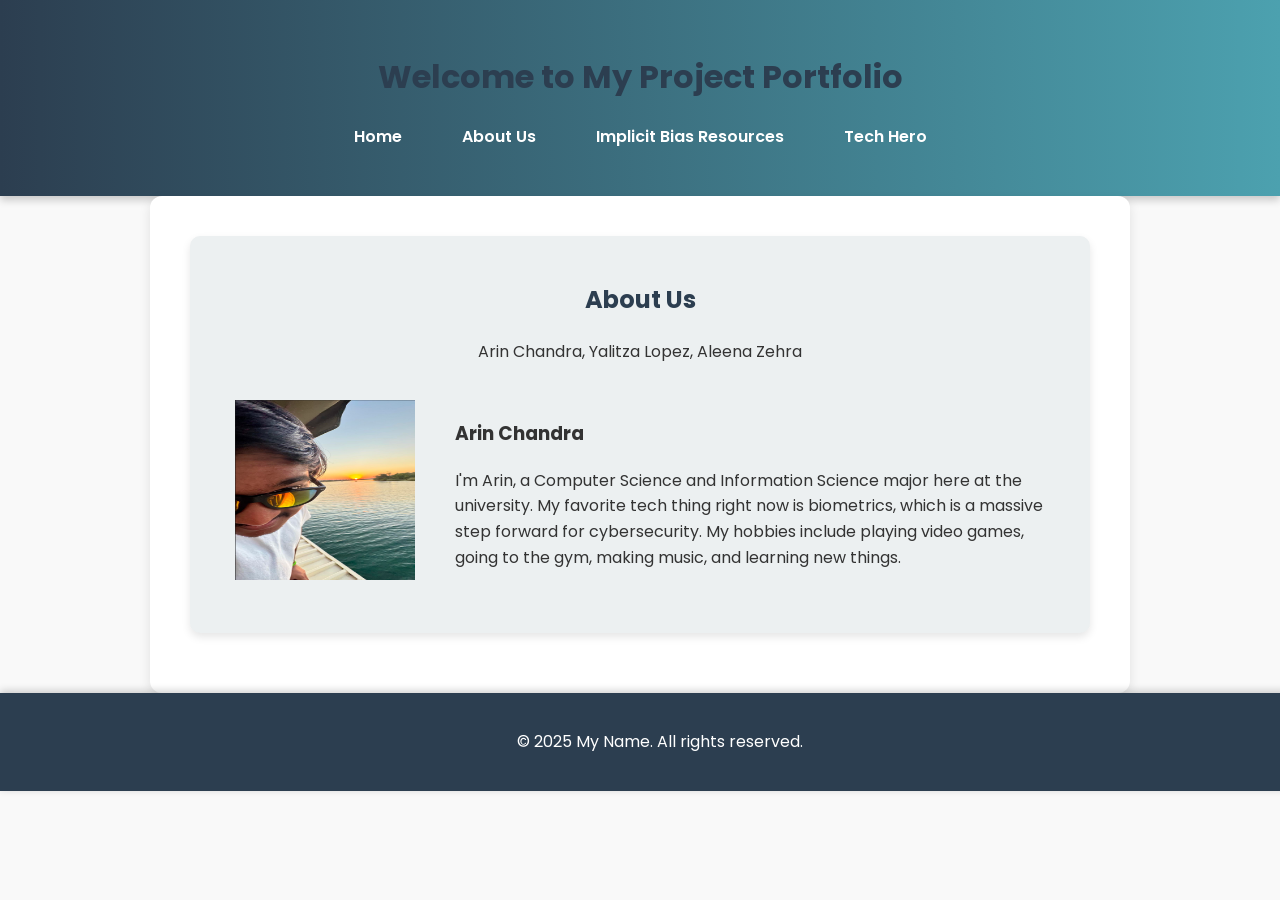
==== about.html @ 082a5c59 "Update about.html" ====
<!DOCTYPE html>
<html lang="en">
<head>
    <meta charset="UTF-8">
    <meta name="viewport" content="width=device-width, initial-scale=1.0">
    <title>My Project Portfolio</title>
    <link rel="stylesheet" href="styles.css">
</head>
<body>
    <header class="site-header">
        <h1>Welcome to My Project Portfolio</h1>
        <nav>
            <ul class="nav-menu">
                <li><a href="p2.html">Home</a></li>
                <li><a href="about.html">About Us</a></li>
                <li><a href="resources.html">Implicit Bias Resources</a></li>
                <li><a href="tech-hero.html">Tech Hero</a></li>
            </ul>
        </nav>
    </header>
    
    <main class="main-content">
        <section class="intro-section">
            <h2>About Us</h2>
            <p>Arin Chandra, Yalitza Lopez, Aleena Zehra</p>
            <div class = "person">
            <div class = "personimage">
                <img src = "img/arin.png" height="180" width="180">
            </div>
            <div class = "persontext">
                <h3>Arin Chandra</h3>
                <p>I'm Arin, a Computer Science and Information Science major here at the university. My favorite tech thing right now is biometrics, which is a massive step forward for cybersecurity.
                My hobbies include playing video games, going to the gym, making music, and learning new things.</p>
            </div>
            </div>
        </section>
    </main>
    
    <footer class="site-footer">
        <p>&copy; 2025 My Name. All rights reserved.</p>
    </footer>
</body>
</html>
---- styles.css ----
/* Import Google Font */
@import url('https://fonts.googleapis.com/css2?family=Poppins:wght@300;400;600&display=swap');

/* General Styles */
body {
    font-family: 'Poppins', sans-serif;
    margin: 0;
    padding: 0;
    background-color: #f9f9f9;
    color: #333;
    line-height: 1.6;
}

/* Header Styles */
header.site-header {
    background: linear-gradient(to right, #2c3e50, #4ca1af);
    color: white;
    padding: 30px;
    text-align: center;
    box-shadow: 0px 4px 8px rgba(0, 0, 0, 0.2);
}

nav ul.nav-menu {
    list-style: none;
    padding: 0;
    display: flex;
    justify-content: center;
    gap: 20px;
    margin-top: 10px;
}

nav ul.nav-menu li {
    display: inline;
}

nav ul.nav-menu li a {
    color: white;
    text-decoration: none;
    font-weight: 600;
    padding: 10px 20px;
    border-radius: 8px;
    transition: background 0.3s ease, transform 0.2s ease;
}

nav ul.nav-menu li a:hover {
    background: rgba(255, 255, 255, 0.3);
    transform: scale(1.05);
}

/* Main Content */
main.main-content {
    padding: 40px;
    text-align: center;
    max-width: 900px;
    margin: auto;
    background: white;
    border-radius: 12px;
    box-shadow: 0px 4px 12px rgba(0, 0, 0, 0.1);
}

section.intro-section {
    background: #ecf0f1;
    padding: 25px;
    border-radius: 10px;
    box-shadow: 0px 4px 8px rgba(0, 0, 0, 0.1);
    margin-bottom: 20px;
}

h1, h2 {
    color: #2c3e50;
}

/* Footer Styles */
footer.site-footer {
    background: #2c3e50;
    color: white;
    text-align: center;
    padding: 20px;
    position: relative;
    bottom: 0;
    width: 100%;
    box-shadow: 0px -2px 8px rgba(0, 0, 0, 0.2);
}

.personimage {
  max-width: 100%;
  padding: 20px;
  flex-basis: 40%;
}

.persontext {
  padding: 20px 20px;
  text-align: left;
}

.person {
  display: flex;
  justify-content: left;
  text-align: left;
}
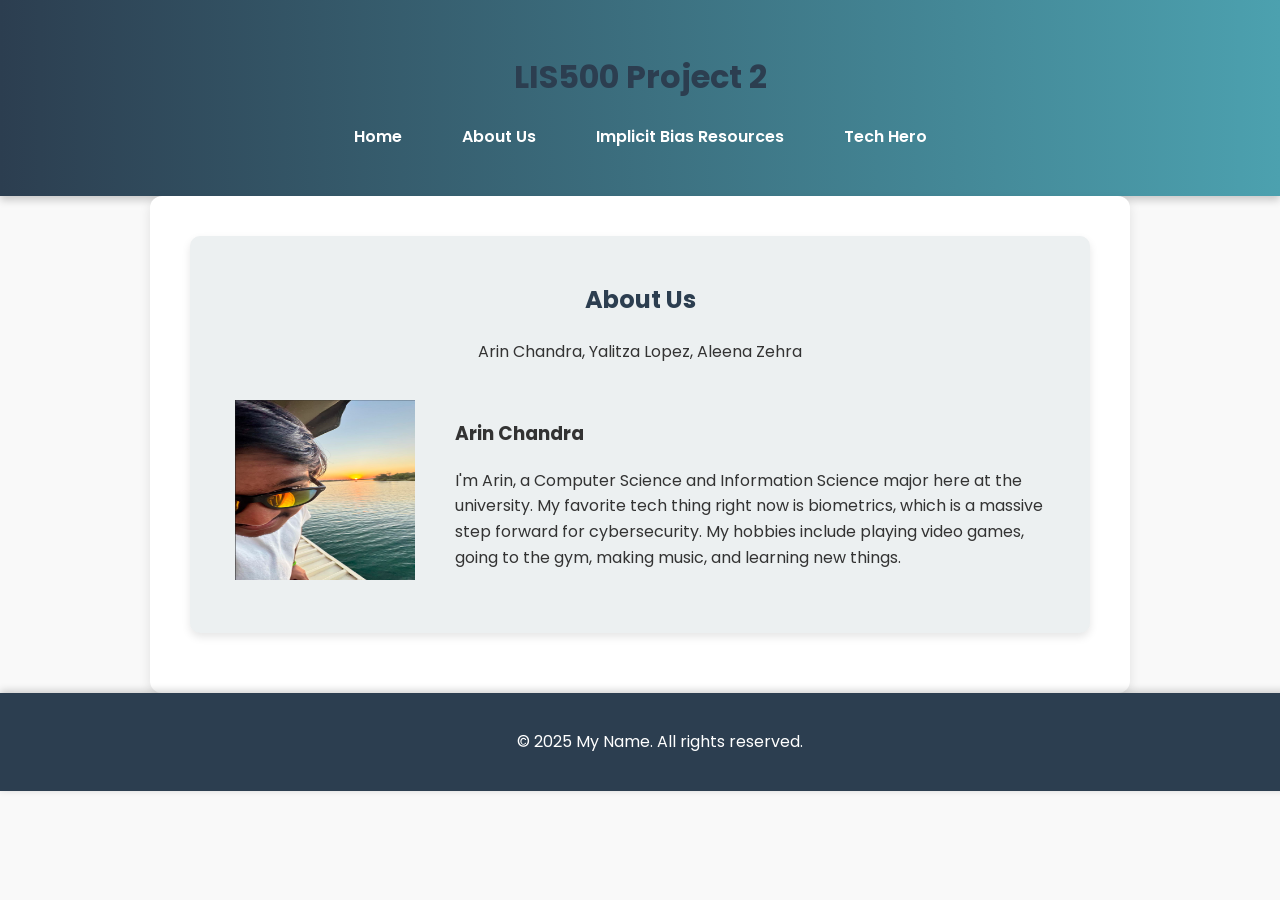
==== commit 7f0e3f52: "Update about.html" ====
--- a/about.html
+++ b/about.html
@@ -3,12 +3,12 @@
 <head>
     <meta charset="UTF-8">
     <meta name="viewport" content="width=device-width, initial-scale=1.0">
-    <title>My Project Portfolio</title>
+    <title>About Us!</title>
     <link rel="stylesheet" href="styles.css">
 </head>
 <body>
     <header class="site-header">
-        <h1>Welcome to My Project Portfolio</h1>
+        <h1>LIS500 Project 2</h1>
         <nav>
             <ul class="nav-menu">
                 <li><a href="p2.html">Home</a></li>
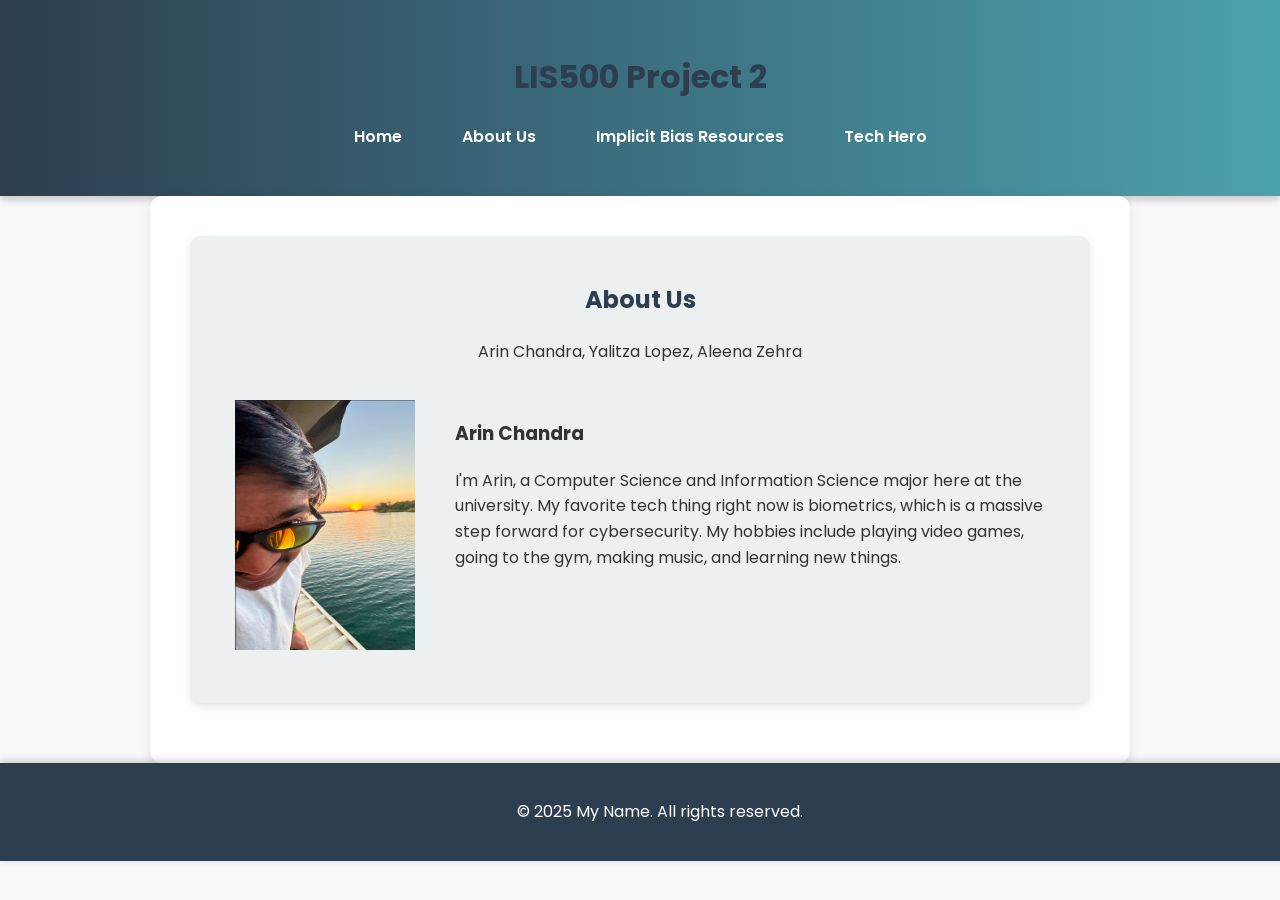
==== commit e5bb2277: "Update about.html" ====
--- a/about.html
+++ b/about.html
@@ -25,7 +25,7 @@
             <p>Arin Chandra, Yalitza Lopez, Aleena Zehra</p>
             <div class = "person">
             <div class = "personimage">
-                <img src = "img/arin.png" height="180" width="180">
+                <img src = "img/arin.png" height="250" width="180">
             </div>
             <div class = "persontext">
                 <h3>Arin Chandra</h3>
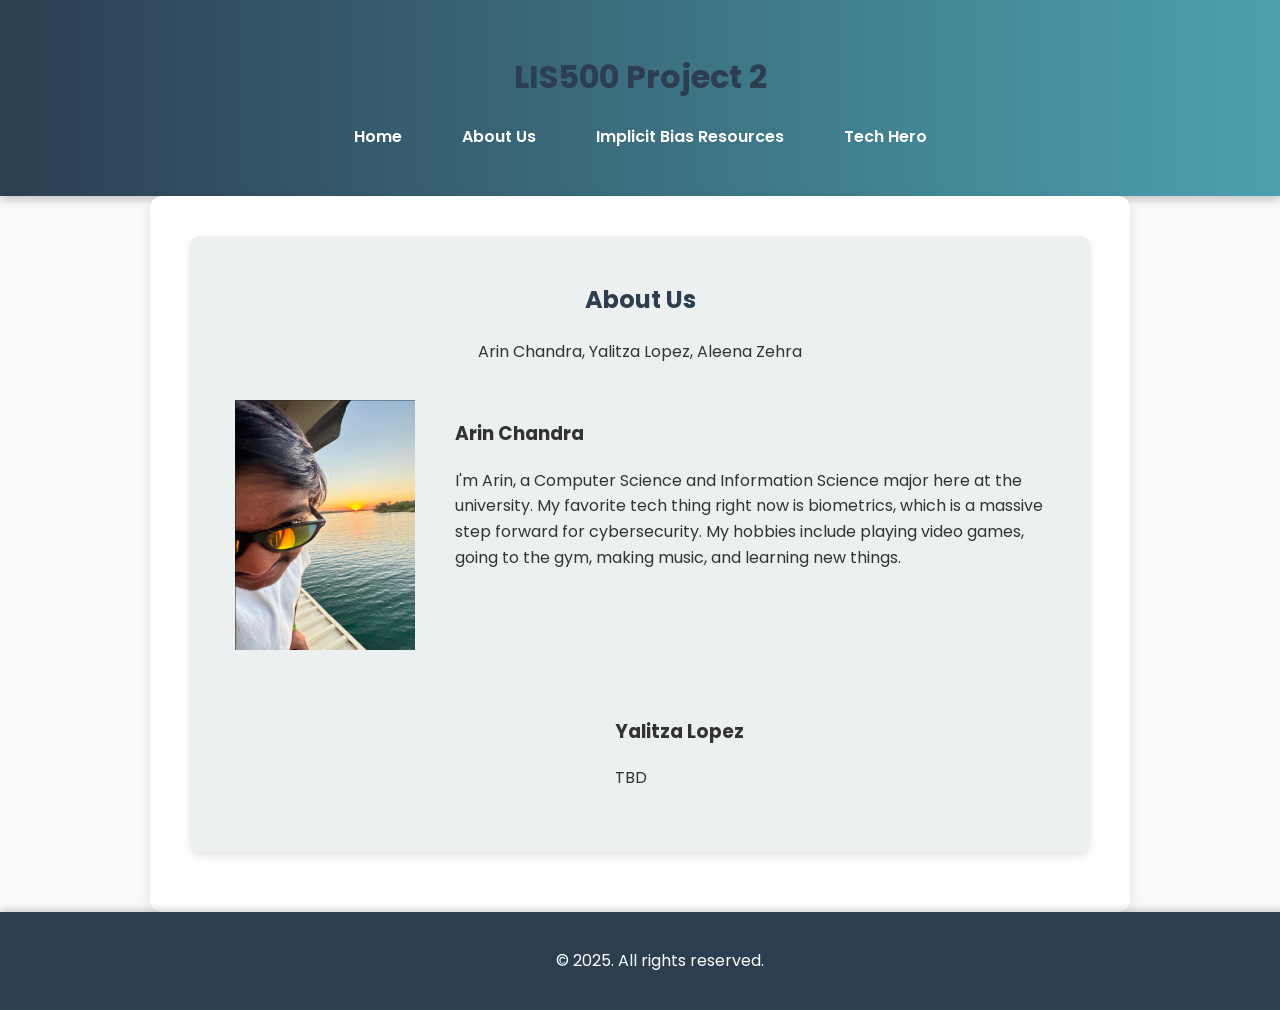
==== commit 5d34a918: "Update about.html" ====
--- a/about.html
+++ b/about.html
@@ -33,11 +33,20 @@
                 My hobbies include playing video games, going to the gym, making music, and learning new things.</p>
             </div>
             </div>
+            <div class = "person">
+            <div class = "personimage">
+                
+            </div>
+            <div class = "persontext">
+                <h3>Yalitza Lopez</h3>
+                <p>TBD</p>
+            </div>
+            </div>
         </section>
     </main>
     
     <footer class="site-footer">
-        <p>&copy; 2025 My Name. All rights reserved.</p>
+        <p>&copy; 2025. All rights reserved.</p>
     </footer>
 </body>
 </html>
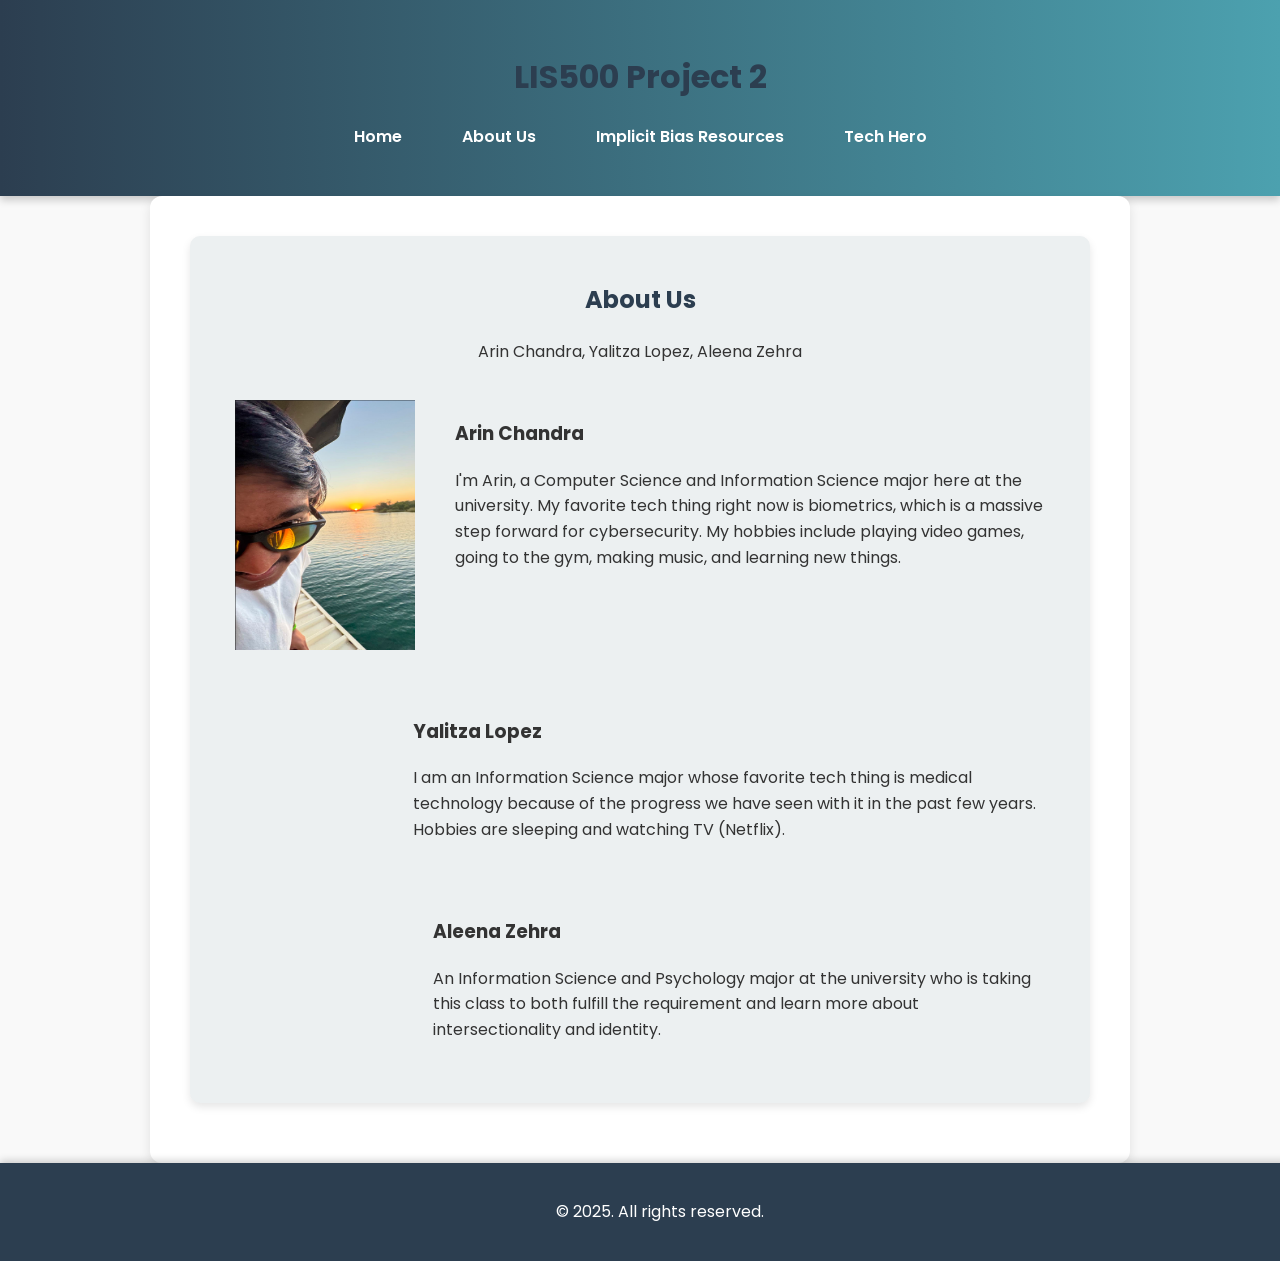
==== commit a1d7e435: "Update about.html" ====
--- a/about.html
+++ b/about.html
@@ -27,6 +27,7 @@
             <div class = "personimage">
                 <img src = "img/arin.png" height="250" width="180">
             </div>
+                <!-- Align images on the left. Text goes on the right. Follow through for every individual. -->
             <div class = "persontext">
                 <h3>Arin Chandra</h3>
                 <p>I'm Arin, a Computer Science and Information Science major here at the university. My favorite tech thing right now is biometrics, which is a massive step forward for cybersecurity.
@@ -39,7 +40,16 @@
             </div>
             <div class = "persontext">
                 <h3>Yalitza Lopez</h3>
-                <p>TBD</p>
+                <p>I am an Information Science major whose favorite tech thing is medical technology because of the progress we have seen with it in the past few years. Hobbies are sleeping and watching TV (Netflix).</p>
+            </div>
+            </div>
+            <div class = "person">
+            <div class = "personimage">
+                
+            </div>
+            <div class = "persontext">
+                <h3>Aleena Zehra</h3>
+                <p>An Information Science and Psychology major at the university who is taking this class to both fulfill the requirement and learn more about intersectionality and identity.</p>
             </div>
             </div>
         </section>
--- a/styles.css
+++ b/styles.css
@@ -98,3 +98,12 @@
   justify-content: left;
   text-align: left;
 }
+
+.button {
+  padding: 15px;
+  margin: 50px auto;
+}
+
+.justalign {
+ text-align: left;
+}
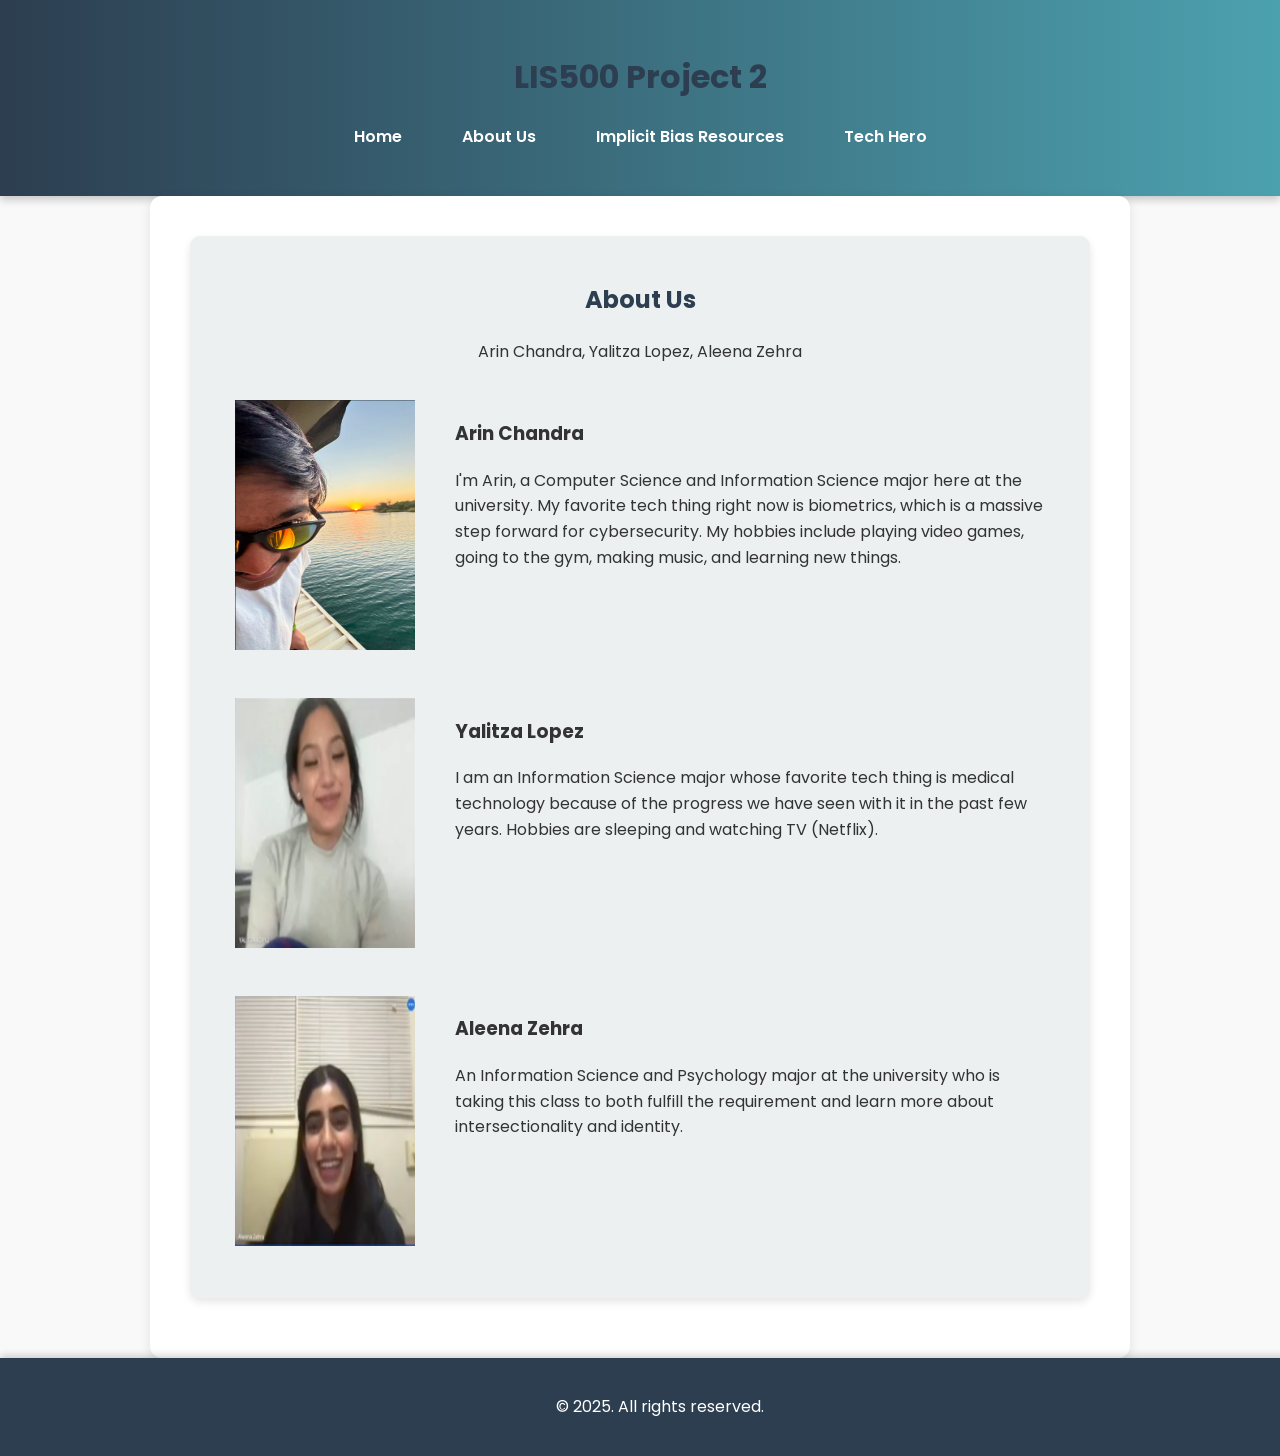
==== commit 2f554f37: "Update about.html" ====
--- a/about.html
+++ b/about.html
@@ -36,7 +36,7 @@
             </div>
             <div class = "person">
             <div class = "personimage">
-                
+                <img src = "img/yalitza-placeholder.png" height="250" width="180">
             </div>
             <div class = "persontext">
                 <h3>Yalitza Lopez</h3>
@@ -45,7 +45,7 @@
             </div>
             <div class = "person">
             <div class = "personimage">
-                
+                <img src = "img/aleena-placeholder.png" height="250" width="180">
             </div>
             <div class = "persontext">
                 <h3>Aleena Zehra</h3>
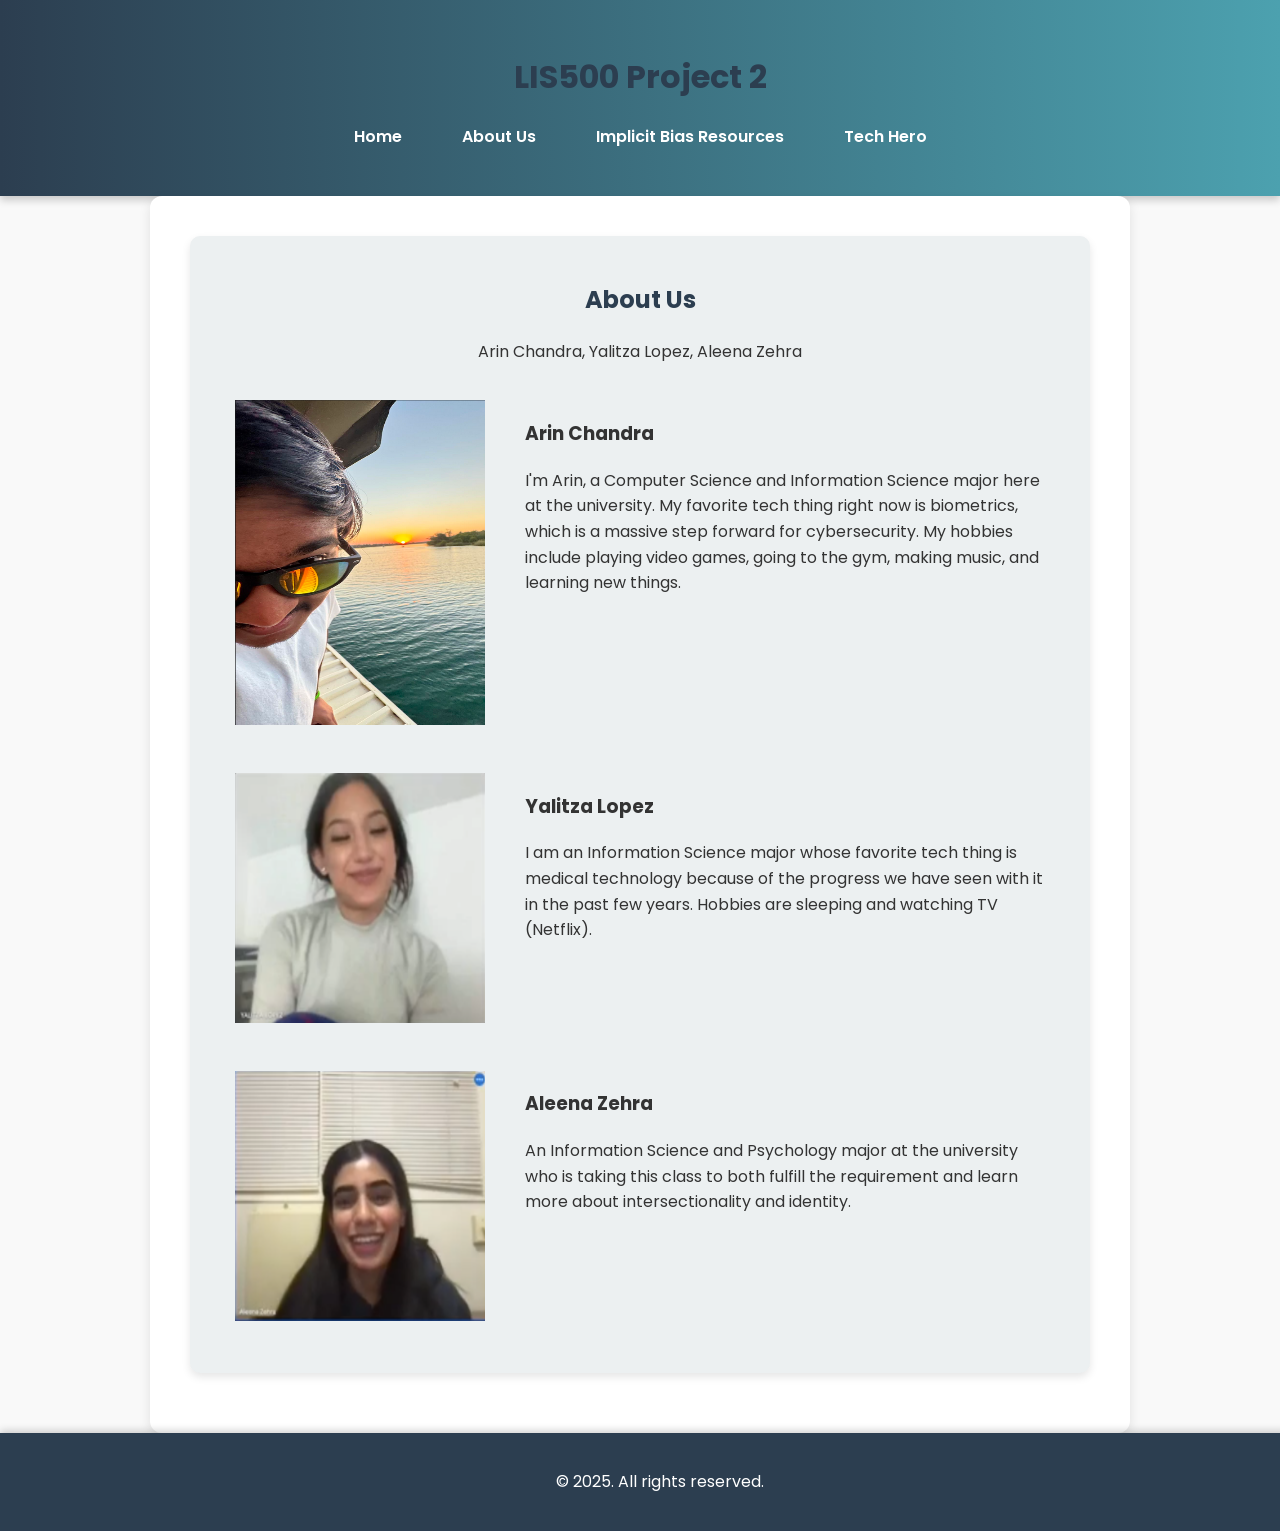
==== commit 2155434f: "Update about.html" ====
--- a/about.html
+++ b/about.html
@@ -25,7 +25,7 @@
             <p>Arin Chandra, Yalitza Lopez, Aleena Zehra</p>
             <div class = "person">
             <div class = "personimage">
-                <img src = "img/arin.png" height="250" width="180">
+                <img src = "img/arin.png" height="325" width="250">
             </div>
                 <!-- Align images on the left. Text goes on the right. Follow through for every individual. -->
             <div class = "persontext">
@@ -36,7 +36,7 @@
             </div>
             <div class = "person">
             <div class = "personimage">
-                <img src = "img/yalitza-placeholder.png" height="250" width="180">
+                <img src = "img/yalitza-placeholder.png" height="250" width="250">
             </div>
             <div class = "persontext">
                 <h3>Yalitza Lopez</h3>
@@ -45,7 +45,7 @@
             </div>
             <div class = "person">
             <div class = "personimage">
-                <img src = "img/aleena-placeholder.png" height="250" width="180">
+                <img src = "img/aleena-placeholder.png" height="250" width="250">
             </div>
             <div class = "persontext">
                 <h3>Aleena Zehra</h3>
